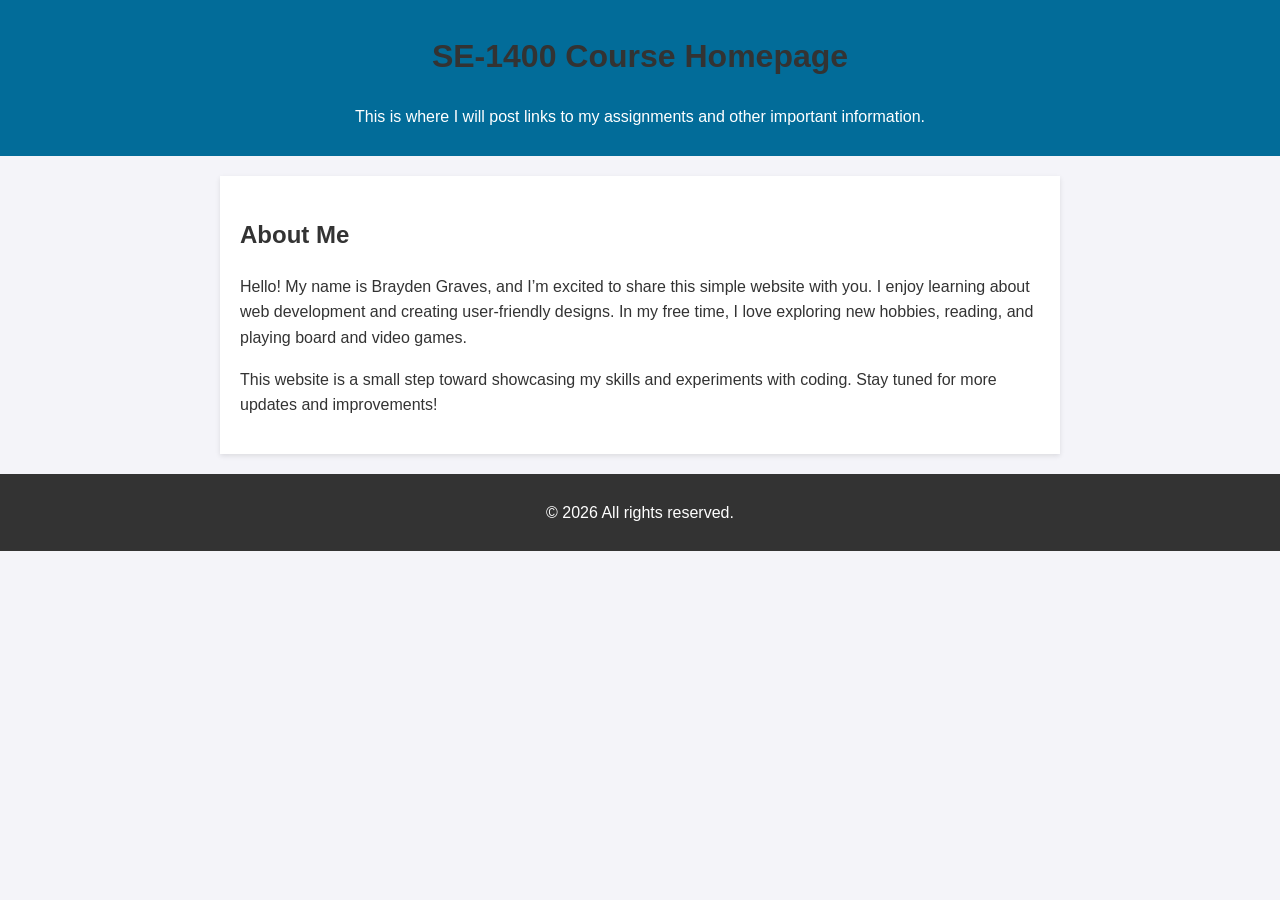
==== index.html @ 5be54323 "Changed the template format to be more accurate." ====
<!DOCTYPE html>
<html lang="en">
<head>
    <meta charset="UTF-8">
    <meta name="viewport" content="width=device-width, initial-scale=1.0">
    <meta name="robots" content="noindex, nofollow">
    <title>SE1400 Assignmnet Files</title>
    <style>
        body { font-family: Arial, sans-serif; line-height: 1.6; margin: 0; padding: 0; background-color: #f4f4f9; color: #333; }
        header { background: #026c99; color: white; padding: 10px 0; text-align: center; }
        section { max-width: 800px; margin: 20px auto; padding: 20px; background: white; box-shadow: 0 2px 5px rgba(0, 0, 0, 0.1); }
        h1, h2 { color: #333; }
        ul { list-style: none; padding: 0; }
        ul li { margin: 5px 0; }
        ul li a { color: #026c99; text-decoration: none; font-weight: bold; }
        ul li a:hover { text-decoration: underline; }
        footer { text-align: center; padding: 10px; margin-top: 20px; background: #333; color: white; }
    </style>
</head>
<body>
    <header>
        <h1>SE-1400 Course Homepage</h1>
        <p>This is where I will post links to my assignments and other important information.</p>
    </header>
    <section>
        <h2>About Me</h2>
        <p>Hello! My name is Brayden Graves, and I’m excited to share this simple website with you. I enjoy learning about web development and creating user-friendly designs. In my free time, I love exploring new hobbies, reading, and playing board and video games.</p>
        <p>This website is a small step toward showcasing my skills and experiments with coding. Stay tuned for more updates and improvements!</p>
    </section>
    <footer>
        <p>&copy; <span id="currentYear"></span> All rights reserved.</p>
    </footer>
    <script>
        document.getElementById('currentYear').textContent = new Date().getFullYear();
    </script>
</body>
</html>
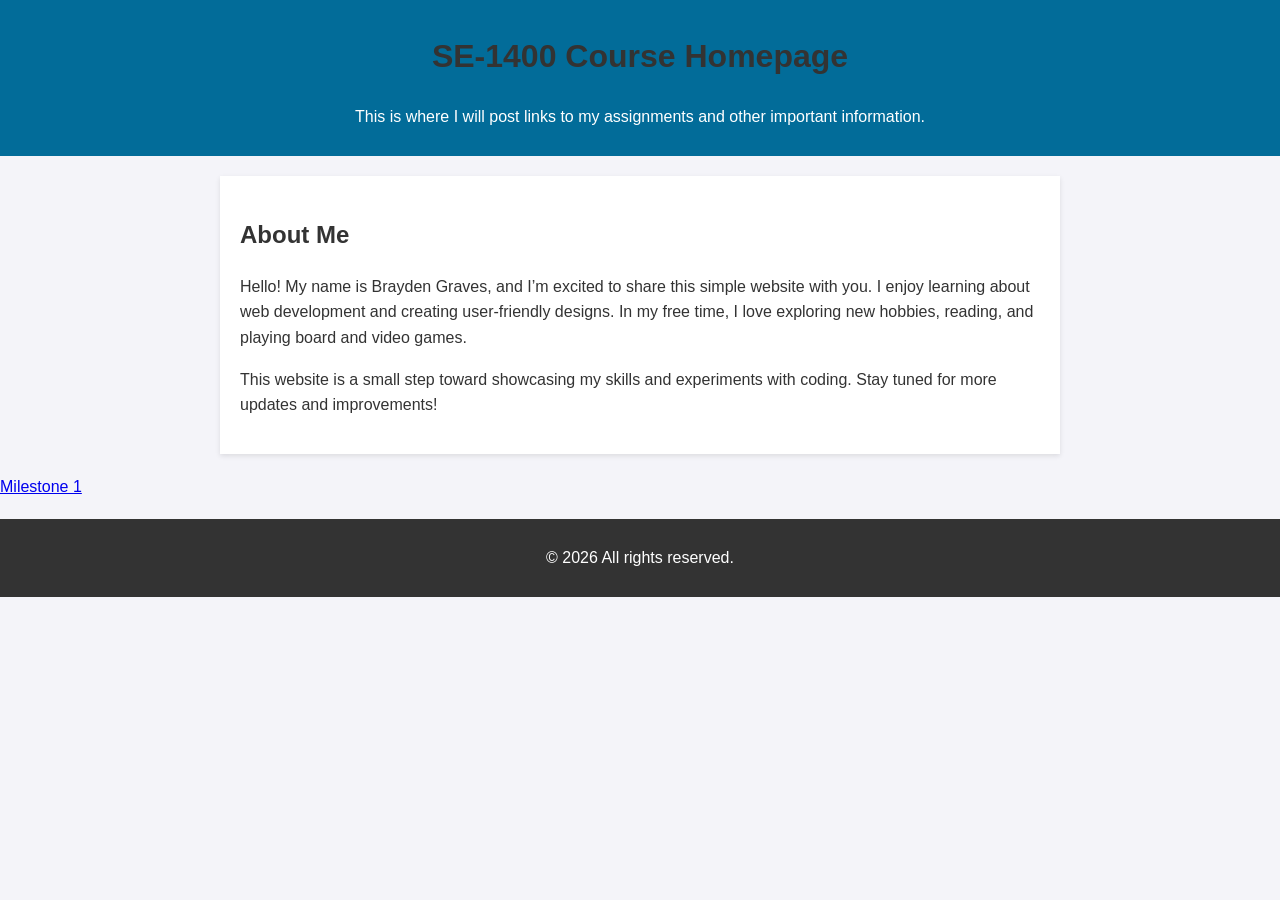
==== commit f75c9f24: "Added link to milestone 1 from the main page." ====
--- a/index.html
+++ b/index.html
@@ -27,6 +27,9 @@
         <p>Hello! My name is Brayden Graves, and I’m excited to share this simple website with you. I enjoy learning about web development and creating user-friendly designs. In my free time, I love exploring new hobbies, reading, and playing board and video games.</p>
         <p>This website is a small step toward showcasing my skills and experiments with coding. Stay tuned for more updates and improvements!</p>
     </section>
+    <main>
+        <a href="milestone1/index.html">Milestone 1</a>
+    </main>
     <footer>
         <p>&copy; <span id="currentYear"></span> All rights reserved.</p>
     </footer>
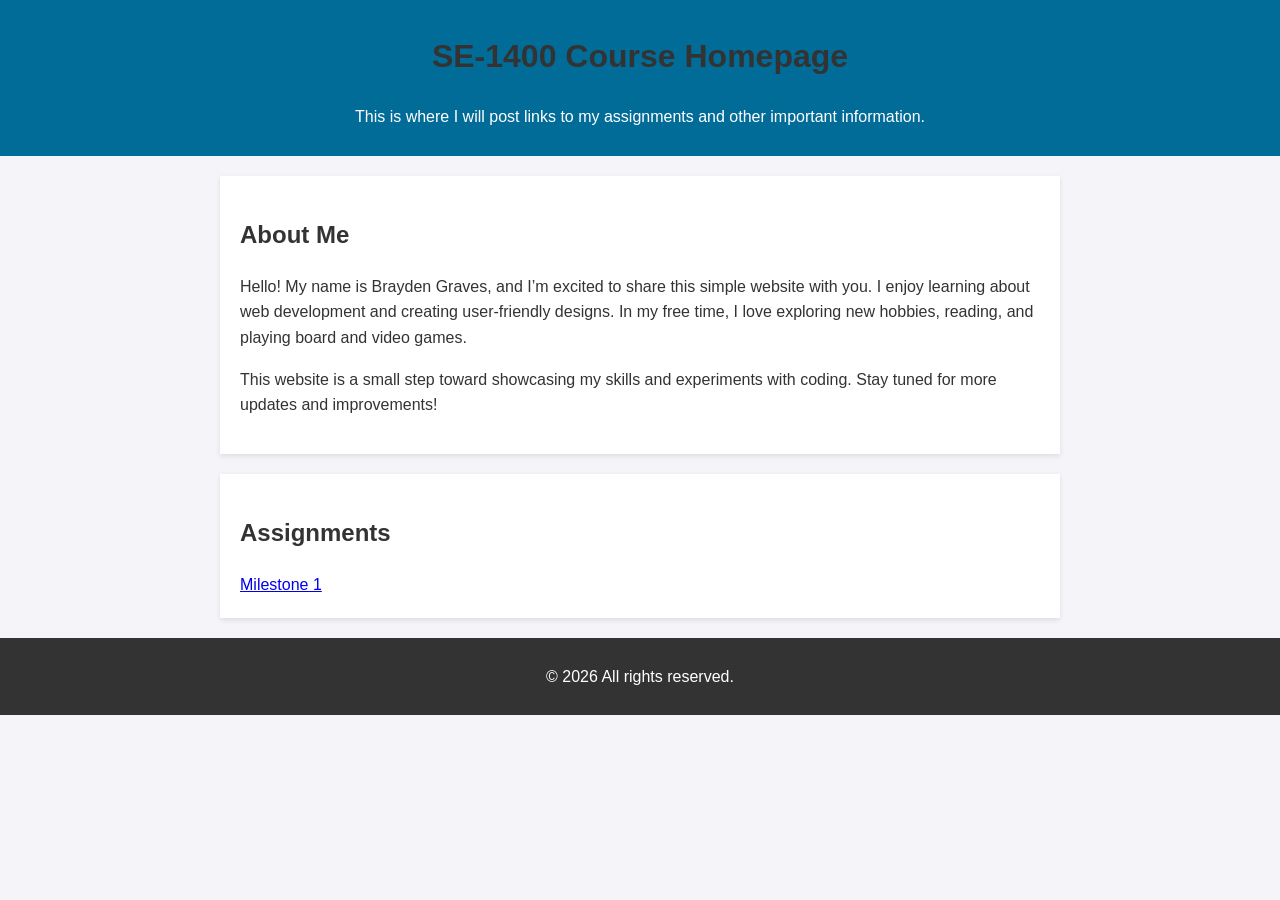
==== commit 3cc4c30d: "Further updates to main page" ====
--- a/index.html
+++ b/index.html
@@ -1,22 +1,70 @@
 <!DOCTYPE html>
 <html lang="en">
+
 <head>
     <meta charset="UTF-8">
     <meta name="viewport" content="width=device-width, initial-scale=1.0">
     <meta name="robots" content="noindex, nofollow">
     <title>SE1400 Assignmnet Files</title>
     <style>
-        body { font-family: Arial, sans-serif; line-height: 1.6; margin: 0; padding: 0; background-color: #f4f4f9; color: #333; }
-        header { background: #026c99; color: white; padding: 10px 0; text-align: center; }
-        section { max-width: 800px; margin: 20px auto; padding: 20px; background: white; box-shadow: 0 2px 5px rgba(0, 0, 0, 0.1); }
-        h1, h2 { color: #333; }
-        ul { list-style: none; padding: 0; }
-        ul li { margin: 5px 0; }
-        ul li a { color: #026c99; text-decoration: none; font-weight: bold; }
-        ul li a:hover { text-decoration: underline; }
-        footer { text-align: center; padding: 10px; margin-top: 20px; background: #333; color: white; }
+        body {
+            font-family: Arial, sans-serif;
+            line-height: 1.6;
+            margin: 0;
+            padding: 0;
+            background-color: #f4f4f9;
+            color: #333;
+        }
+
+        header {
+            background: #026c99;
+            color: white;
+            padding: 10px 0;
+            text-align: center;
+        }
+
+        section {
+            max-width: 800px;
+            margin: 20px auto;
+            padding: 20px;
+            background: white;
+            box-shadow: 0 2px 5px rgba(0, 0, 0, 0.1);
+        }
+
+        h1,
+        h2 {
+            color: #333;
+        }
+
+        ul {
+            list-style: none;
+            padding: 0;
+        }
+
+        ul li {
+            margin: 5px 0;
+        }
+
+        ul li a {
+            color: #026c99;
+            text-decoration: none;
+            font-weight: bold;
+        }
+
+        ul li a:hover {
+            text-decoration: underline;
+        }
+
+        footer {
+            text-align: center;
+            padding: 10px;
+            margin-top: 20px;
+            background: #333;
+            color: white;
+        }
     </style>
 </head>
+
 <body>
     <header>
         <h1>SE-1400 Course Homepage</h1>
@@ -24,12 +72,16 @@
     </header>
     <section>
         <h2>About Me</h2>
-        <p>Hello! My name is Brayden Graves, and I’m excited to share this simple website with you. I enjoy learning about web development and creating user-friendly designs. In my free time, I love exploring new hobbies, reading, and playing board and video games.</p>
-        <p>This website is a small step toward showcasing my skills and experiments with coding. Stay tuned for more updates and improvements!</p>
+        <p>Hello! My name is Brayden Graves, and I’m excited to share this simple website with you. I enjoy learning
+            about web development and creating user-friendly designs. In my free time, I love exploring new hobbies,
+            reading, and playing board and video games.</p>
+        <p>This website is a small step toward showcasing my skills and experiments with coding. Stay tuned for more
+            updates and improvements!</p>
     </section>
-    <main>
+    <section>
+        <h2>Assignments</h2>
         <a href="milestone1/index.html">Milestone 1</a>
-    </main>
+    </section>
     <footer>
         <p>&copy; <span id="currentYear"></span> All rights reserved.</p>
     </footer>
@@ -37,4 +89,5 @@
         document.getElementById('currentYear').textContent = new Date().getFullYear();
     </script>
 </body>
+
 </html>
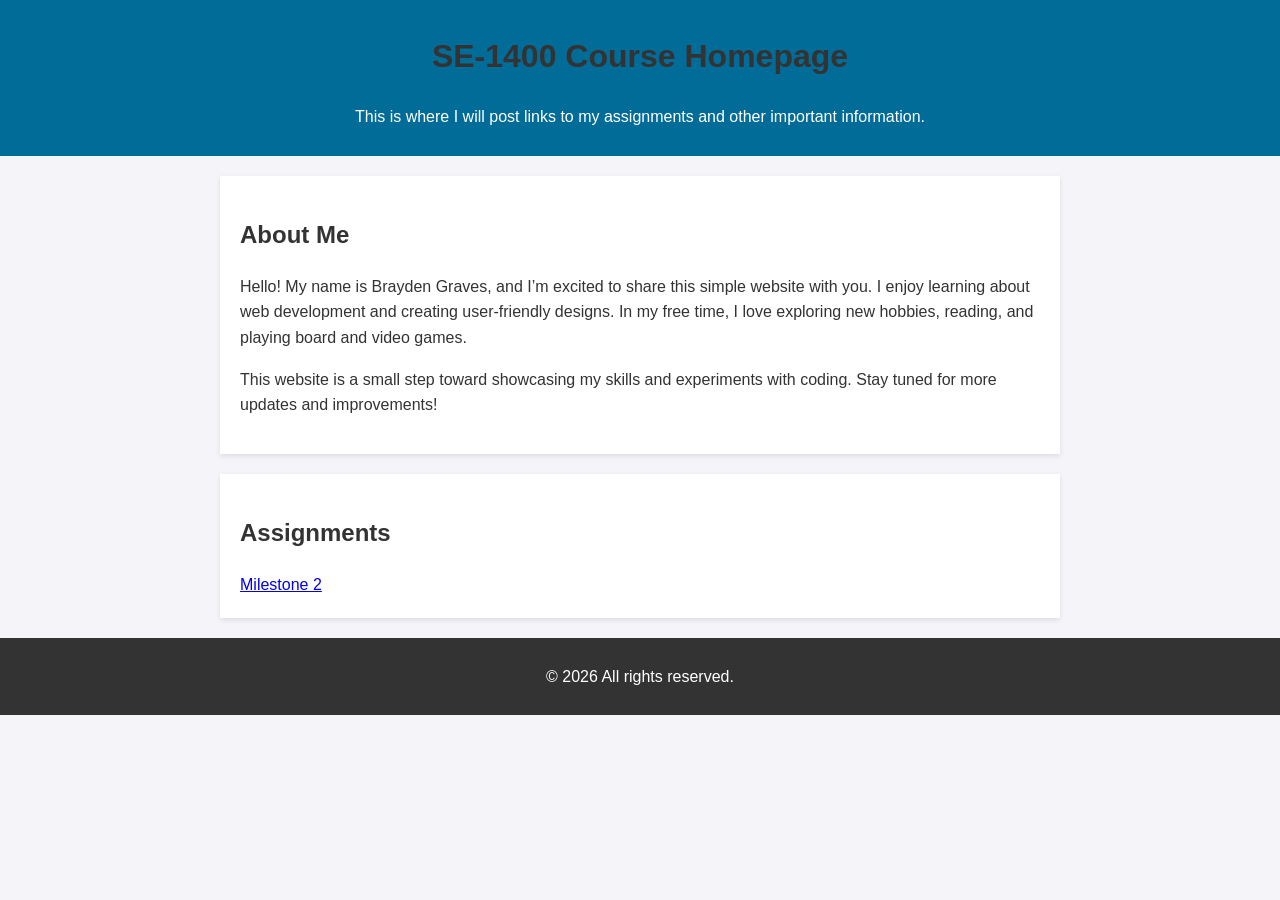
==== commit 28226146: "Fixed link text" ====
--- a/index.html
+++ b/index.html
@@ -80,7 +80,7 @@
     </section>
     <section>
         <h2>Assignments</h2>
-        <a href="milestone1/index.html">Milestone 1</a>
+        <a href="milestone2/index.html">Milestone 2</a>
     </section>
     <footer>
         <p>&copy; <span id="currentYear"></span> All rights reserved.</p>
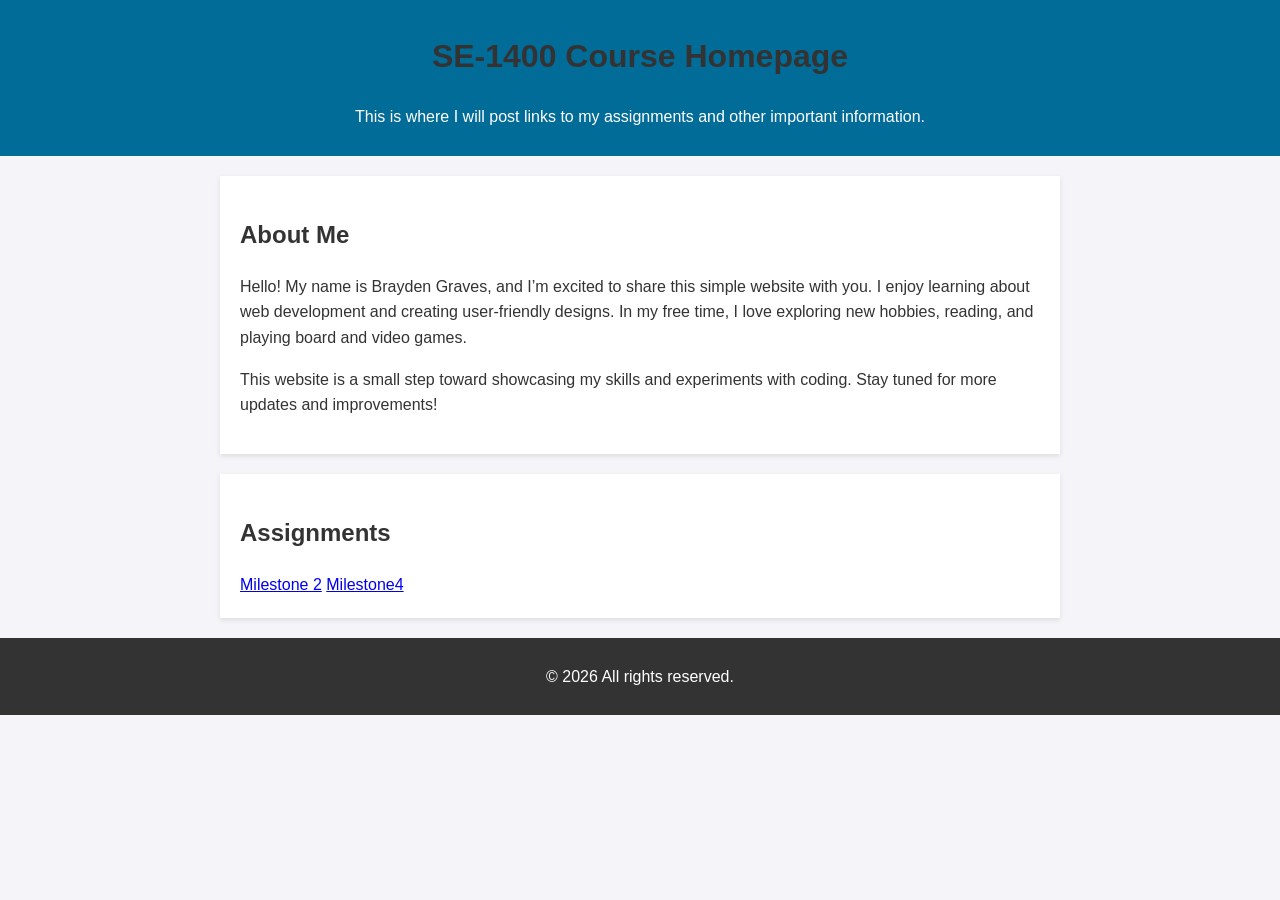
==== commit edef8a70: "Added Milestone 4" ====
--- a/index.html
+++ b/index.html
@@ -81,6 +81,7 @@
     <section>
         <h2>Assignments</h2>
         <a href="milestone2/index.html">Milestone 2</a>
+        <a href="Milestone4/index.html">Milestone4</a>
     </section>
     <footer>
         <p>&copy; <span id="currentYear"></span> All rights reserved.</p>
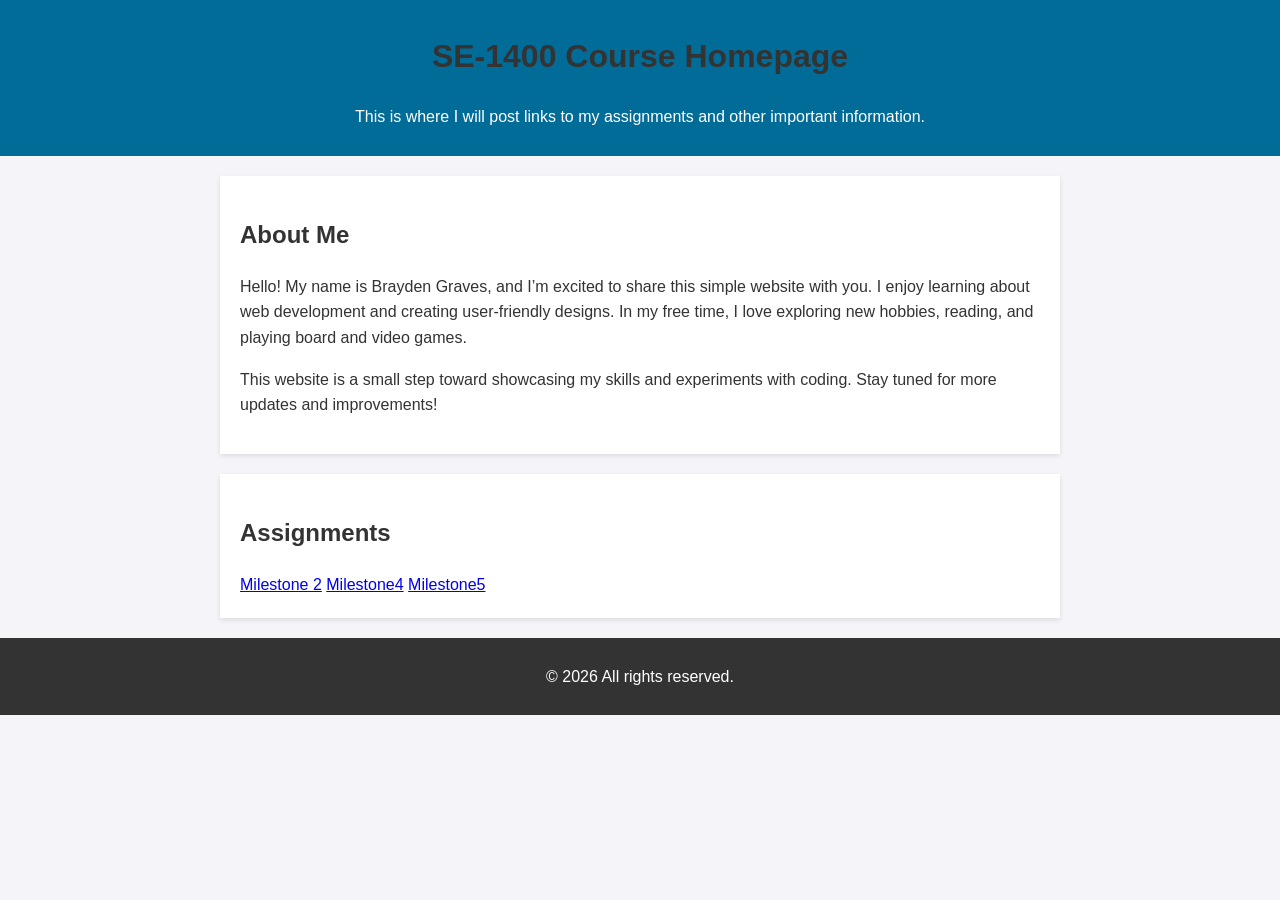
==== commit 50d3b3f6: "Added Milestone 5" ====
--- a/index.html
+++ b/index.html
@@ -82,6 +82,7 @@
         <h2>Assignments</h2>
         <a href="milestone2/index.html">Milestone 2</a>
         <a href="Milestone4/index.html">Milestone4</a>
+        <a href="Milestone5/index.html">Milestone5</a>
     </section>
     <footer>
         <p>&copy; <span id="currentYear"></span> All rights reserved.</p>
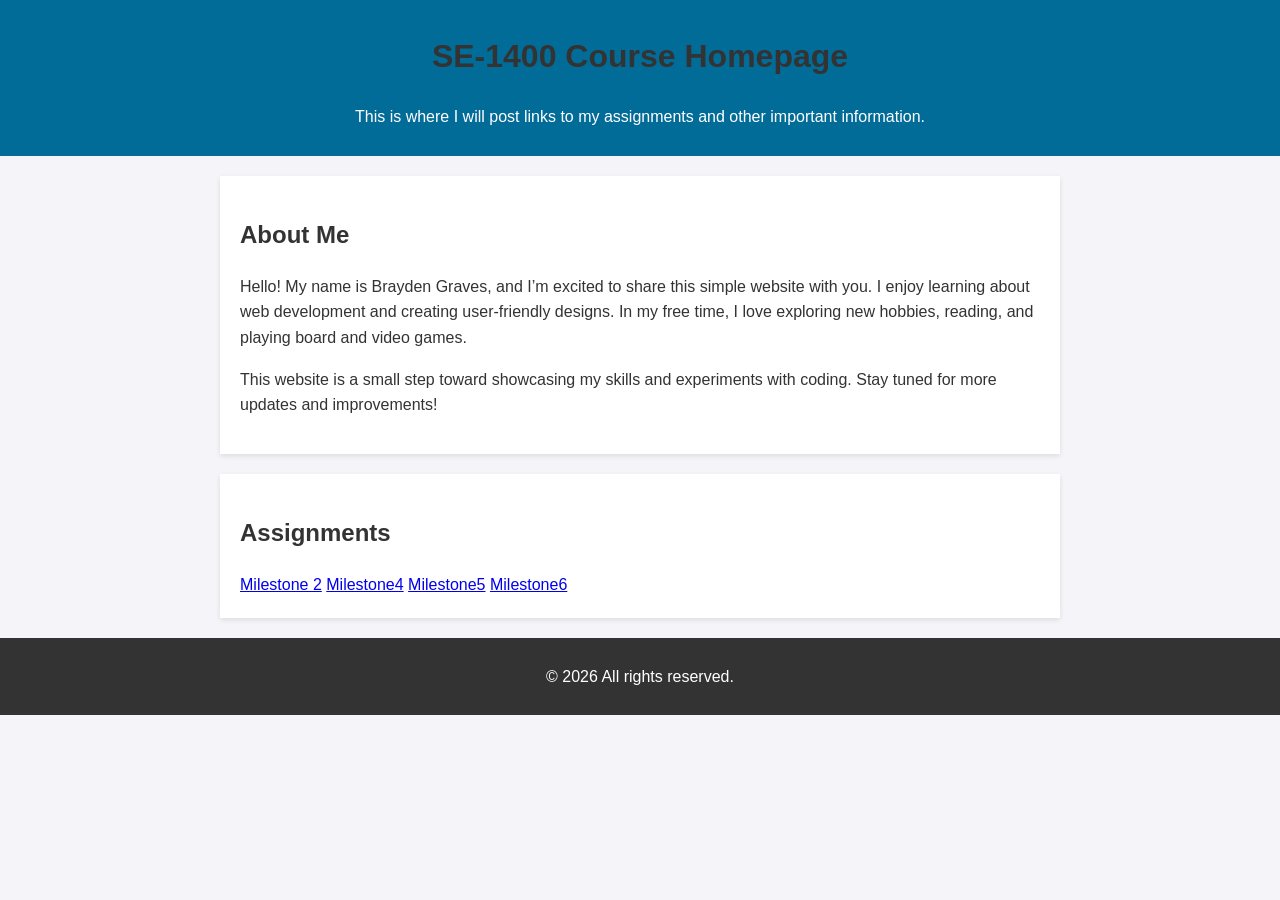
==== commit 880bf57f: "Adding link to milestone 6" ====
--- a/index.html
+++ b/index.html
@@ -83,6 +83,7 @@
         <a href="milestone2/index.html">Milestone 2</a>
         <a href="Milestone4/index.html">Milestone4</a>
         <a href="Milestone5/index.html">Milestone5</a>
+        <a href="Milestone6/index.html">Milestone6</a>
     </section>
     <footer>
         <p>&copy; <span id="currentYear"></span> All rights reserved.</p>
